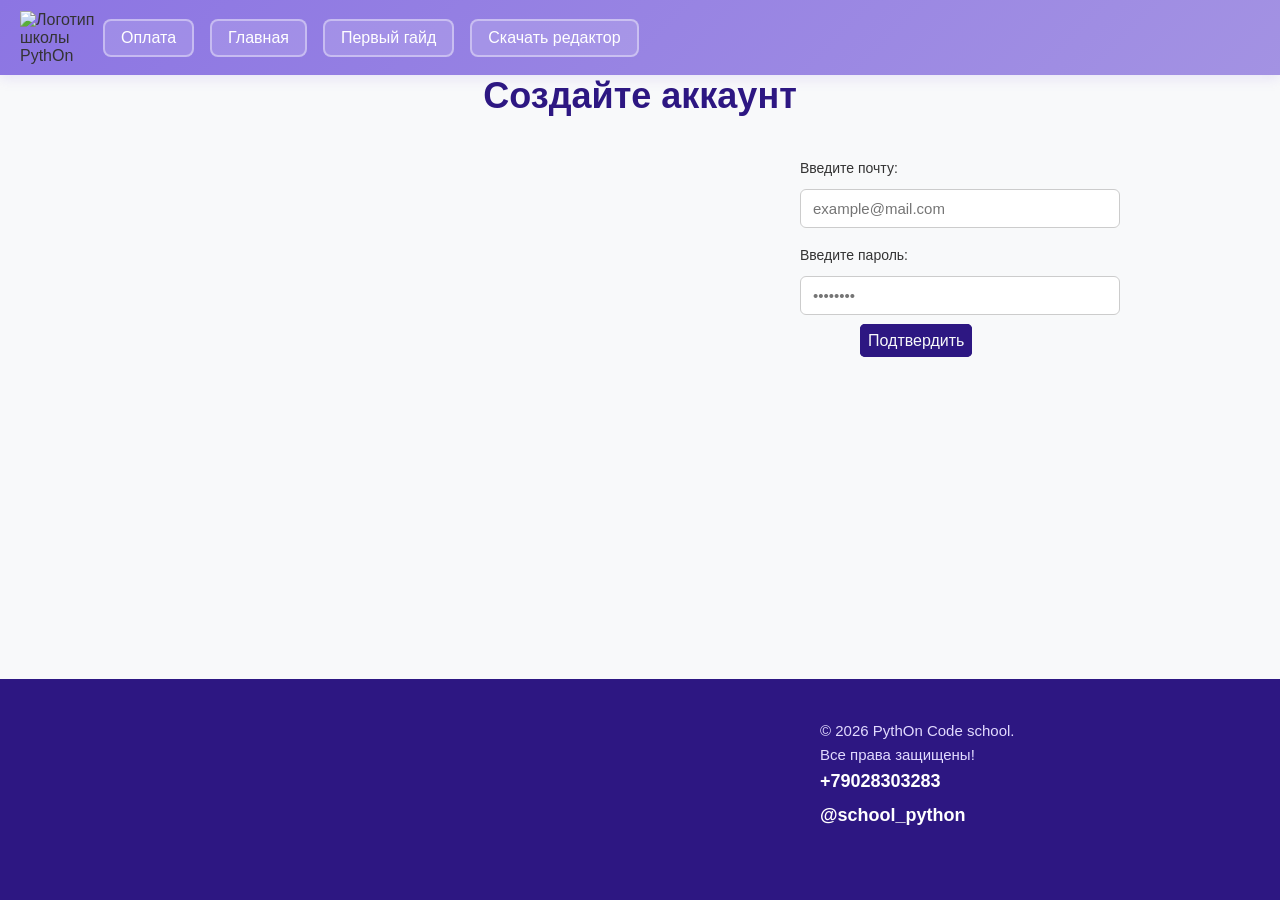
==== 2index.html @ 09052921 "Add files via upload" ====
<!DOCTYPE html>
<html>
<head>
    <meta charset="UTF-8">
    <title>Аккаунт PythOn Code school</title>
    <link rel="stylesheet" href="2style.css">
</head>
<body>
    <header>
        <img class="logo_python" src="image/python_image_logo_html.png" alt="Логотип школы PythOn">
        <a href="C:\Users\user\Desktop\Банин Даниил сайт\3index.html">Оплата</a>
        <a href="C:\Users\user\Desktop\Банин Даниил сайт\index.html">Главная</a>
        <a href="C:\Users\user\Desktop\Банин Даниил сайт\5index.html">Первый гайд</a>
        <a href="C:\Users\user\Desktop\Банин Даниил сайт\4index.html">Скачать редактор</a>
    </header>
    <main>
        <h1>Создайте аккаунт</h1>
    <div class="form-container">
        <div class="form-group">
            <p>Введите почту:</p>
            <input type="email" placeholder="example@mail.com">
        </div>

        <div class="form-group">
            <p>Введите пароль:</p>
            <input type="password" placeholder="••••••••">
        </div>
        <a href="C:\Users\user\Desktop\Банин Даниил сайт\6index.html">Подтвердить</a>
    </div>

    </main>
    <footer>
        <div class="footer-container">
            <div class="contact-links">
                <p>© 2026 PythOn Code school.<br> Все права защищены!</p>
                <a href="tel:+79028303283">+79028303283</a>
                <a href="https://t.me">@school_python</a>
            </div>
        </div>
    </footer>
</body>
</html>
---- 2style.css ----
html {
  height: 100%;
}

* { 
  margin: 0; 
  padding: 0; 
  box-sizing: border-box; 
  font-family: -apple-system, BlinkMacSystemFont, "Segoe UI", Roboto, Arial, sans-serif; 
} 

header { 
  background-image: linear-gradient(135deg, #8C75E3, #A392E3); 
  height: 75px; 
  display: flex; 
  justify-content: flex-start; 
  align-items: center; 
  padding: 0 20px; 
  box-shadow: 0 4px 12px rgba(140, 117, 227, 0.15); 
} 

header a { 
  text-align: center; 
  border: 2px solid rgba(255, 255, 255, 0.4); 
  background-color: rgba(255, 255, 255, 0.15); 
  border-radius: 8px; 
  text-decoration: none; 
  color: white; 
  padding: 8px 16px; 
  margin: 0 8px; 
  font-weight: 500; 
  transition: all 0.25s ease; 
} 

header a:hover { 
  color: #2D1782; 
  background-color: white; 
  border-color: white; 
  box-shadow: 0 4px 10px rgba(0, 0, 0, 0.1); 
} 

header a:focus { 
  color: #2D1782; 
  background-color: #D6CFFF; 
  border-color: #8C75E3; 
} 

main {
  flex: 1 0 auto;
}

main p { 
  font-size: 16px; 
  line-height: 1.7; 
  color: #4a4a4a; 
  margin-bottom: 20px; 
} 

h1 { 
  font-size: 36px; 
  text-align: center; 
  color: #2D1782; 
  margin-bottom: 40px; 
} 

body { 
  background-color: #f8f9fa; 
  color: #333333; 
  min-height: 100%;
  display: flex;
  flex-direction: column;
} 

footer { 
  background-color: #2D1782; 
  color: white; 
  display: flex; 
  padding: 40px 20px; 
  justify-content: space-between; 
  align-items: flex-start; 
  flex-wrap: wrap; 
  gap: 30px; 
  width: 100%; 
  flex-shrink: 0;
  float: bottom;
} 

.footer-review { 
  max-width: 450px; 
} 

footer h4 { 
  font-size: 20px; 
  color: #D6CFFF; 
  margin-bottom: 12px; 
} 

footer p { 
  color: #E2DBFF; 
  font-size: 15px; 
  line-height: 1.6; 
} 

.footer-contacts { 
  display: flex; 
  flex-direction: column; 
  align-items: flex-end; 
  gap: 15px; 
} 

.contact-links a { 
  display: block; 
  color: white; 
  text-decoration: none; 
  font-size: 18px; 
  margin-bottom: 5px; 
  transition: color 0.2s; 
} 

.contact-links a:hover { 
  color: #D6CFFF; 
} 

footer a { 
  color: #8C75E3; 
  text-decoration: none; 
  font-weight: bold; 
} 

footer a:hover { 
  color: #6047bb; 
} 

.form-container {
  max-width: 320px;
  font-family: system-ui, -apple-system, sans-serif;
  margin-left: 800px;
}

.form-group {
  margin-bottom: 16px;
}

.form-group p {
  margin: 0 0 8px 0;
  font-size: 14px;
  font-weight: 500;
  color: #333333;
}

.form-group input {
  width: 100%;
  padding: 10px 12px;
  font-size: 15px;
  border: 1px solid #cccccc;
  border-radius: 6px;
  box-sizing: border-box;
  transition: all 0.2s ease;
}

.form-group input:focus {
  outline: none;
  border-color: #0066cc;
  box-shadow: 0 0 0 3px rgba(0, 102, 204, 0.15);
}

main a {
text-decoration: none;
border: 3px solid #2D1782;
border-radius: 5px;
background-color: #2D1782;
margin: 60px;
color: #f8f9fa;
padding: 5px;
}

main a:hover {
border: 3px solid #eeeaff;
border-radius: 5px;
background-color: #eeeaff;
transition: all 0.25s ease;
color: #2D1782;
}

main a:focus {
border: 3px solid #A392E3;
border-radius: 5px;
background-color: #A392E3;
transition: all 0.25s ease;
color: #17065c;
}

.logo_python {
  width: 75px;
}

.contact-links {
  color: #E2DBFF; 
  font-size: 15px; 
  line-height: 1.6; 
  margin-left: 800px;
  margin-bottom: 30px;
}
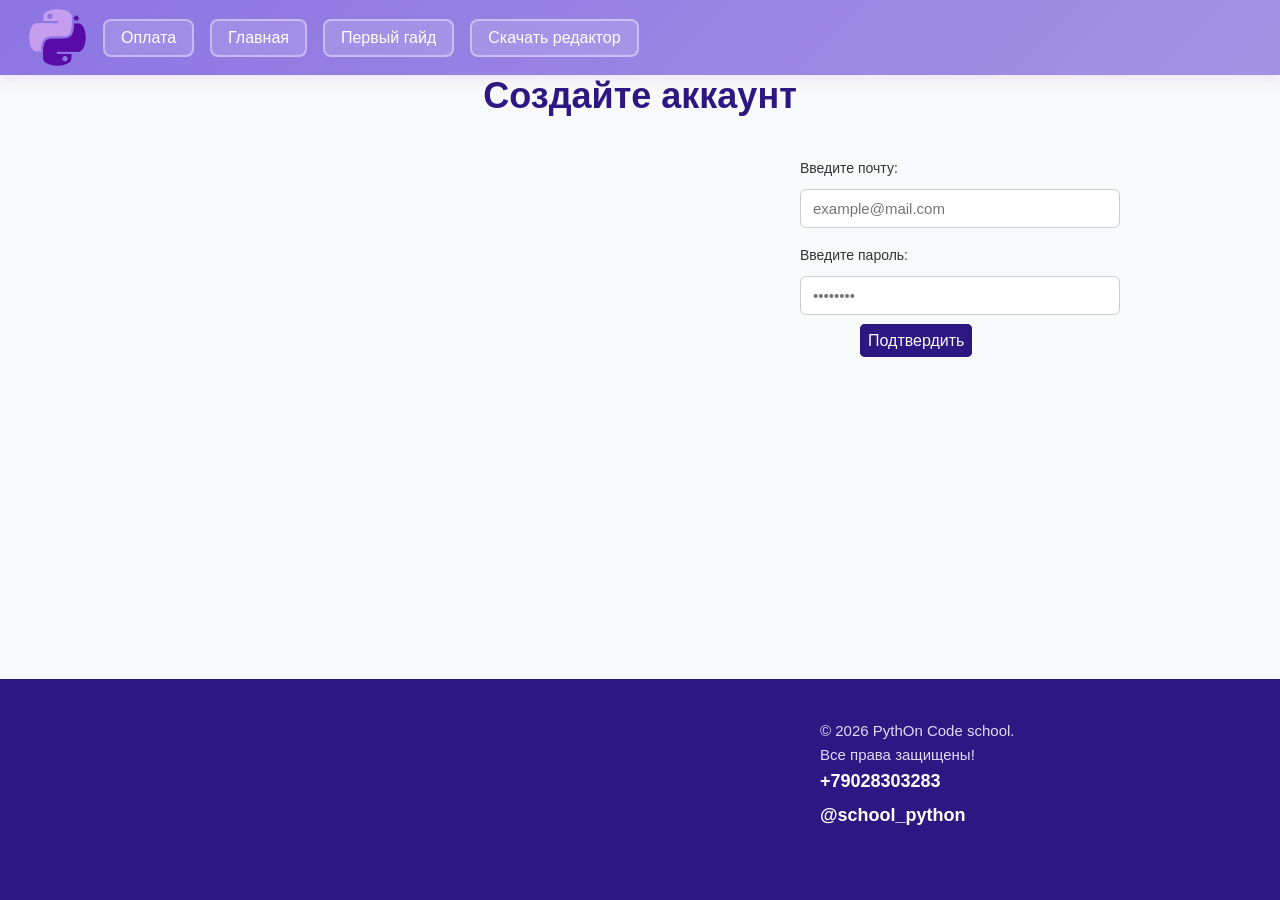
==== commit d98b153c: "Update 2index.html" ====
--- a/2index.html
+++ b/2index.html
@@ -8,10 +8,10 @@
 <body>
     <header>
         <img class="logo_python" src="image/python_image_logo_html.png" alt="Логотип школы PythOn">
-        <a href="C:\Users\user\Desktop\Банин Даниил сайт\3index.html">Оплата</a>
-        <a href="C:\Users\user\Desktop\Банин Даниил сайт\index.html">Главная</a>
-        <a href="C:\Users\user\Desktop\Банин Даниил сайт\5index.html">Первый гайд</a>
-        <a href="C:\Users\user\Desktop\Банин Даниил сайт\4index.html">Скачать редактор</a>
+        <a href="3index.html">Оплата</a>
+        <a href="index.html">Главная</a>
+        <a href="5index.html">Первый гайд</a>
+        <a href="4index.html">Скачать редактор</a>
     </header>
     <main>
         <h1>Создайте аккаунт</h1>
@@ -25,7 +25,7 @@
             <p>Введите пароль:</p>
             <input type="password" placeholder="••••••••">
         </div>
-        <a href="C:\Users\user\Desktop\Банин Даниил сайт\6index.html">Подтвердить</a>
+        <a href="6index.html">Подтвердить</a>
     </div>
 
     </main>
@@ -39,4 +39,4 @@
         </div>
     </footer>
 </body>
-</html>+</html>
